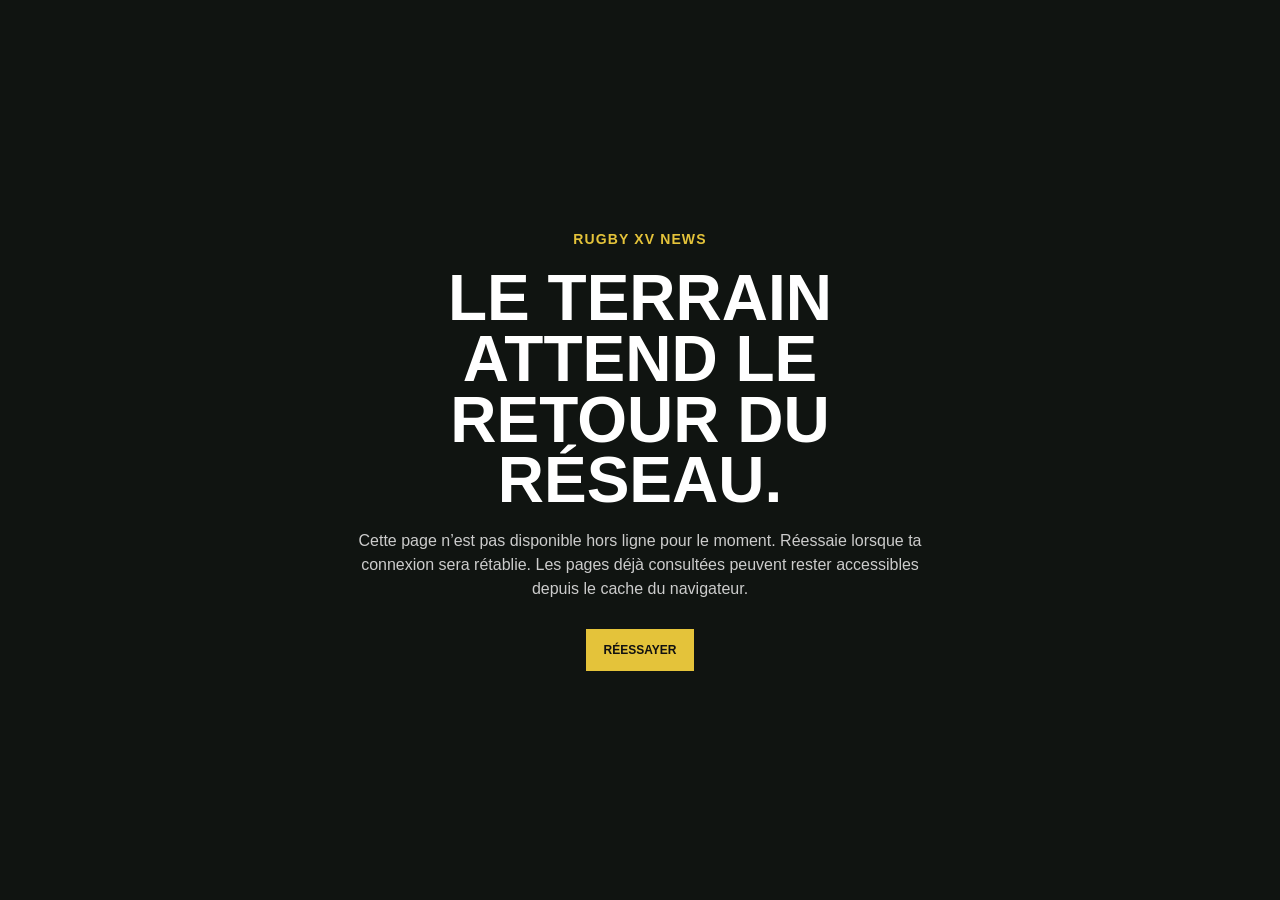
==== offline.html @ 9f8e8519 "Add offline fallback page" ====
<!doctype html><html lang="fr"><head><meta charset="utf-8"><meta name="viewport" content="width=device-width,initial-scale=1"><meta name="theme-color" content="#090909"><title>Hors ligne — RugbyXVNews</title><style>*{box-sizing:border-box}body{margin:0;background:#101411;color:#fff;font:16px/1.5 Arial,sans-serif;min-height:100vh;display:grid;place-items:center;padding:24px}.box{max-width:580px;text-align:center}.brand{font-weight:900;letter-spacing:.08em;color:#e4c33a;font-size:14px}.box h1{font-size:clamp(38px,8vw,64px);line-height:.95;text-transform:uppercase;margin:18px 0}.box p{color:#ccc}.box a{display:inline-block;background:#e4c33a;color:#111;padding:12px 18px;margin-top:12px;text-decoration:none;font-weight:800;text-transform:uppercase;font-size:12px}</style></head><body><main class="box"><div class="brand">RUGBY XV NEWS</div><h1>Le terrain attend le retour du réseau.</h1><p>Cette page n’est pas disponible hors ligne pour le moment. Réessaie lorsque ta connexion sera rétablie. Les pages déjà consultées peuvent rester accessibles depuis le cache du navigateur.</p><a href="./">Réessayer</a></main></body></html>
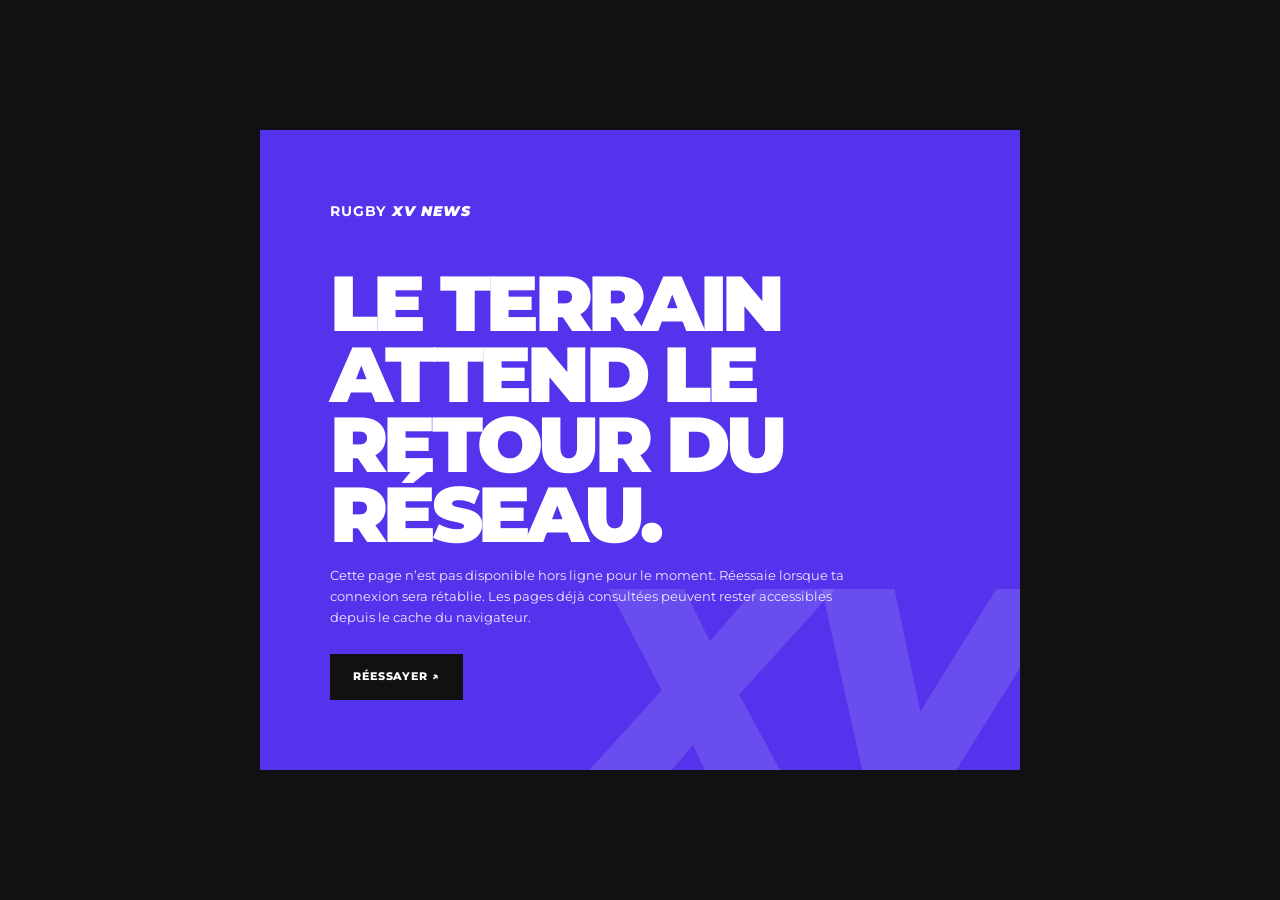
==== commit fd1b0c80: "Restyle offline fallback using official RugbyXVNews identity" ====
--- a/offline.html
+++ b/offline.html
@@ -1 +1,25 @@
-<!doctype html><html lang="fr"><head><meta charset="utf-8"><meta name="viewport" content="width=device-width,initial-scale=1"><meta name="theme-color" content="#090909"><title>Hors ligne — RugbyXVNews</title><style>*{box-sizing:border-box}body{margin:0;background:#101411;color:#fff;font:16px/1.5 Arial,sans-serif;min-height:100vh;display:grid;place-items:center;padding:24px}.box{max-width:580px;text-align:center}.brand{font-weight:900;letter-spacing:.08em;color:#e4c33a;font-size:14px}.box h1{font-size:clamp(38px,8vw,64px);line-height:.95;text-transform:uppercase;margin:18px 0}.box p{color:#ccc}.box a{display:inline-block;background:#e4c33a;color:#111;padding:12px 18px;margin-top:12px;text-decoration:none;font-weight:800;text-transform:uppercase;font-size:12px}</style></head><body><main class="box"><div class="brand">RUGBY XV NEWS</div><h1>Le terrain attend le retour du réseau.</h1><p>Cette page n’est pas disponible hors ligne pour le moment. Réessaie lorsque ta connexion sera rétablie. Les pages déjà consultées peuvent rester accessibles depuis le cache du navigateur.</p><a href="./">Réessayer</a></main></body></html>+<!doctype html>
+<html lang="fr">
+<head>
+<meta charset="utf-8">
+<meta name="viewport" content="width=device-width,initial-scale=1">
+<meta name="theme-color" content="#111111">
+<meta name="color-scheme" content="dark">
+<title>Hors ligne — Rugby XV News</title>
+<link rel="preconnect" href="https://fonts.googleapis.com">
+<link href="https://fonts.googleapis.com/css2?family=Montserrat:ital,wght@0,700;0,800;0,900;1,900&display=swap" rel="stylesheet">
+<style>
+*{box-sizing:border-box}
+body{margin:0;min-height:100vh;display:grid;place-items:center;padding:24px;background:#111;color:#fff;font:400 16px/1.6 Montserrat,Arial,sans-serif}
+main{position:relative;isolation:isolate;overflow:hidden;width:min(760px,100%);padding:clamp(28px,7vw,70px);background:#5533EC}
+main:after{content:"XV";position:absolute;z-index:-1;right:-.06em;bottom:-.24em;color:#ffffff20;font-size:clamp(150px,32vw,300px);font-weight:900;font-style:italic;line-height:1}
+.brand{font-size:14px;font-weight:700;letter-spacing:.08em}.brand em{font-weight:900}
+h1{max-width:600px;margin:46px 0 16px;font-size:clamp(40px,8vw,78px);line-height:.9;font-weight:900;letter-spacing:-.06em;text-transform:uppercase}
+p{max-width:530px;color:#eee9ff;font-size:13px}
+a{display:inline-block;margin-top:14px;padding:14px 23px;background:#111;color:#fff;text-decoration:none;font-size:11px;font-weight:800;letter-spacing:.08em;text-transform:uppercase}
+a:hover{background:#4326C4}
+:focus-visible{outline:3px solid white;outline-offset:3px}
+</style>
+</head>
+<body><main><div class="brand">RUGBY <em>XV NEWS</em></div><h1>Le terrain attend le retour du réseau.</h1><p>Cette page n’est pas disponible hors ligne pour le moment. Réessaie lorsque ta connexion sera rétablie. Les pages déjà consultées peuvent rester accessibles depuis le cache du navigateur.</p><a href="./">Réessayer ↗</a></main></body>
+</html>
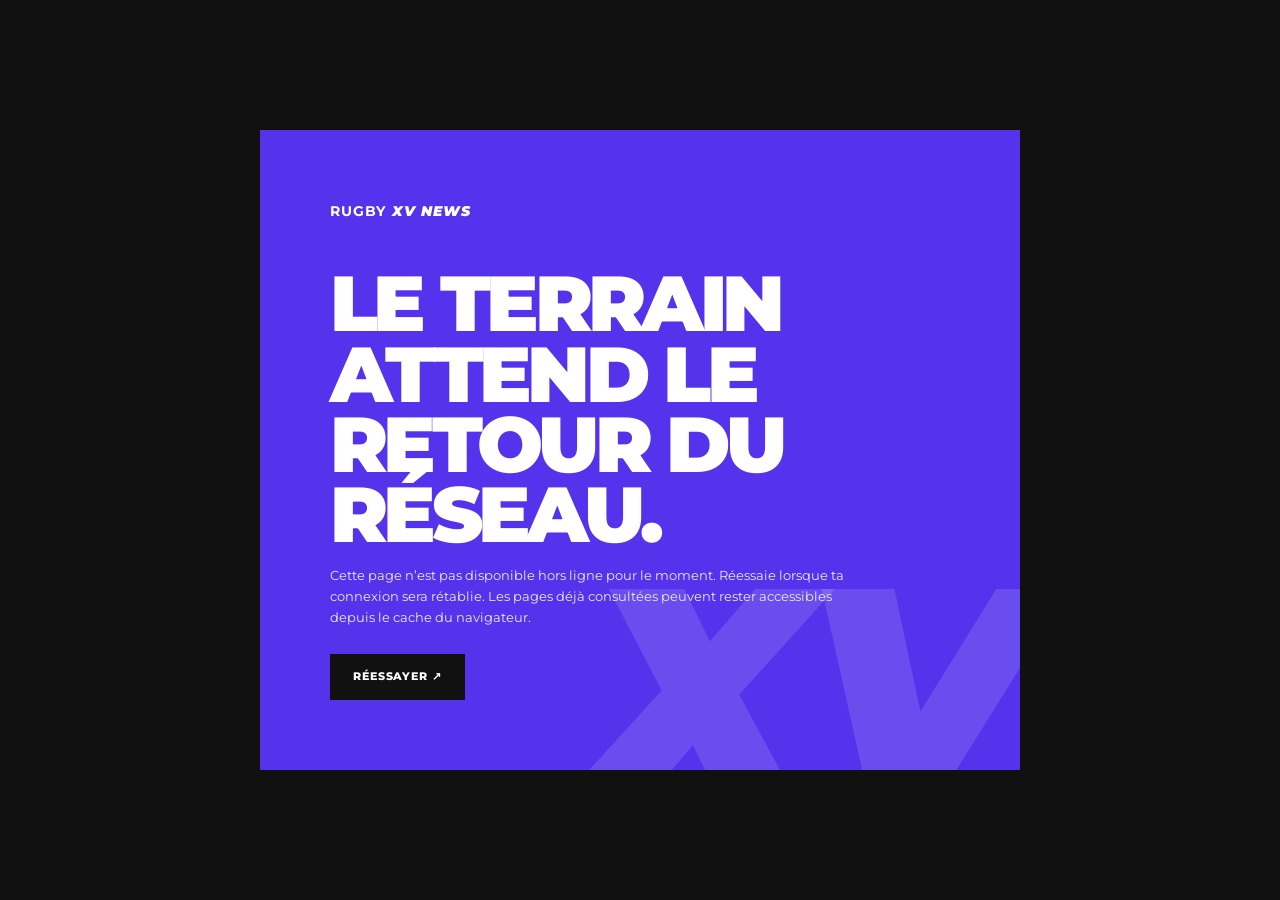
==== commit 6df5bf27: "Use local Montserrat in offline fallback" ====
--- a/offline.html
+++ b/offline.html
@@ -6,9 +6,9 @@
 <meta name="theme-color" content="#111111">
 <meta name="color-scheme" content="dark">
 <title>Hors ligne — Rugby XV News</title>
-<link rel="preconnect" href="https://fonts.googleapis.com">
-<link href="https://fonts.googleapis.com/css2?family=Montserrat:ital,wght@0,700;0,800;0,900;1,900&display=swap" rel="stylesheet">
 <style>
+@font-face{font-family:"Montserrat";font-style:normal;font-weight:100 900;font-display:swap;src:url("./assets/fonts/montserrat-latin-wght-normal.woff2") format("woff2");}
+@font-face{font-family:"Montserrat";font-style:italic;font-weight:100 900;font-display:swap;src:url("./assets/fonts/montserrat-latin-wght-italic.woff2") format("woff2");}
 *{box-sizing:border-box}
 body{margin:0;min-height:100vh;display:grid;place-items:center;padding:24px;background:#111;color:#fff;font:400 16px/1.6 Montserrat,Arial,sans-serif}
 main{position:relative;isolation:isolate;overflow:hidden;width:min(760px,100%);padding:clamp(28px,7vw,70px);background:#5533EC}
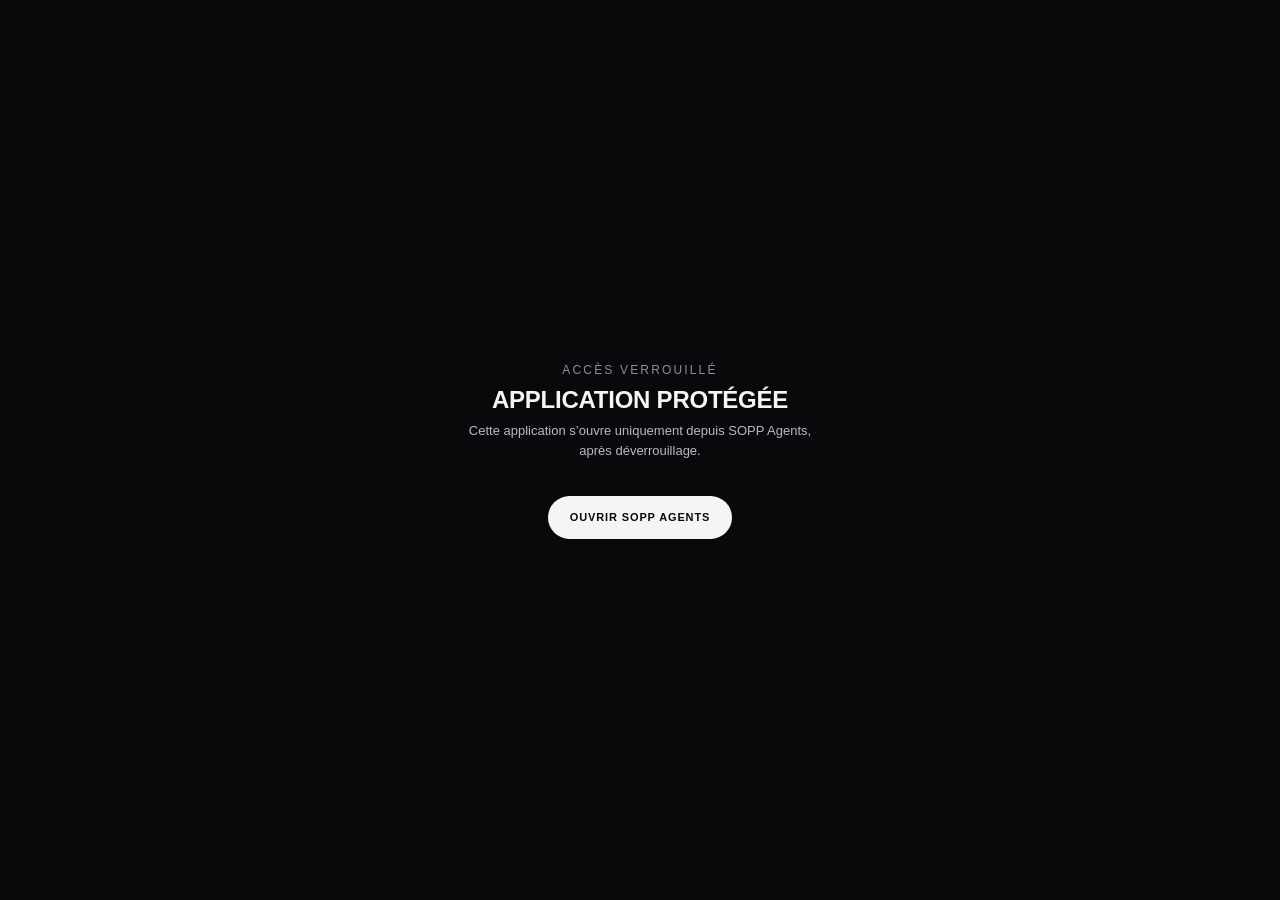
==== commit 9b3c9946: "Audit : corrections i18n, filtres EN, SW, accessibilité, verrou SOPP Agents - app.js : valeurs des o" ====
--- a/offline.html
+++ b/offline.html
@@ -3,6 +3,8 @@
 <head>
 <meta charset="utf-8">
 <meta name="viewport" content="width=device-width,initial-scale=1">
+<script src="sopp-gate.js"></script>
+<meta name="robots" content="noindex, nofollow">
 <meta name="theme-color" content="#111111">
 <meta name="color-scheme" content="dark">
 <title>Hors ligne — Rugby XV News</title>
